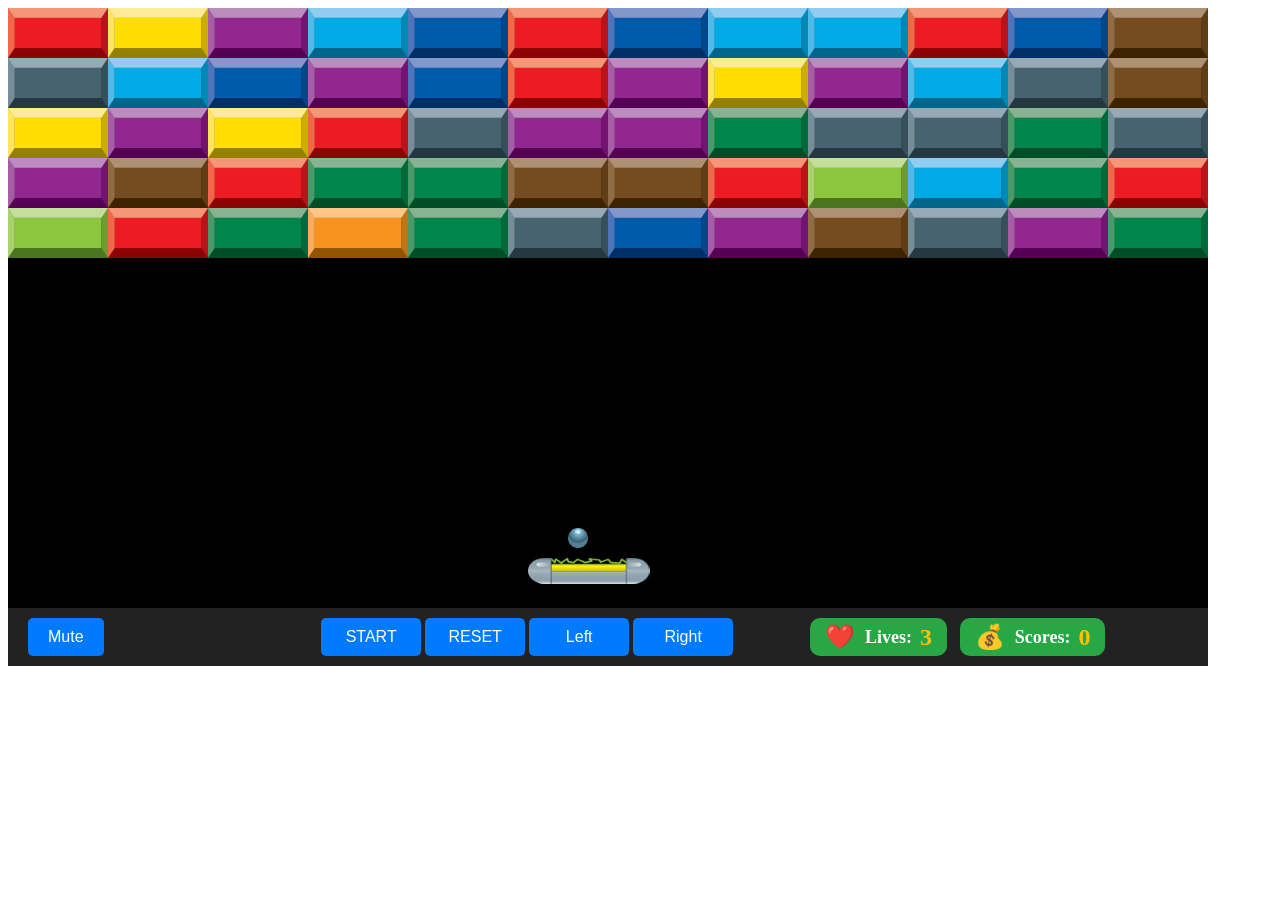
==== index.html @ 6e93868e "update UI and scorebox" ====
<!DOCTYPE html>
<html lang="en">

<head>
    <meta charset="UTF-8">
    <meta name="viewport" content="width=device-width, initial-scale=1.0">
    <link rel="stylesheet" href="style.css">
    <title>BrickBreaker</title>
</head>

<body>
    <div id="main">
        <canvas id="mycanvas" style="width: 1200px; height: 600px; background-color: black;"></canvas>
    </div>

    <div id="header">
        <button id="muteButton">Mute</button>
        <div id="buttonDiv">
            <button id="start">START</button>
            <button id="reset">RESET</button>
            <button id="moveLeft">Left</button>
            <button id="moveRight">Right</button>
        </div>
        <span id="lives-container">
            <span class="label">Lives: </span>
            <span id="lives"></span>
        </span>
        <span id="scores-container">
            <span class="label">Scores: </span>
            <span id="scores"></span>
        </span>
    </div>
    
    <audio id="backgroundMusic" src="./SoundEffects/BackgroundMusic.mp3"></audio>
    <audio id="paddleCollisionSoundEffect" src="./SoundEffects/PaddleBounce.wav"></audio>
    <audio id="brickCollisionSoundEffect" src="./SoundEffects/BrickBreak.mp3"></audio>




    <script type="module" src="script.js"></script>
    <script type="module" src="brickCoords.js"></script>
    <script type="module" src="otherSpriteCoords.js"></script>
</body>

</html>
---- style.css ----
#main {
    display: flex;
}

#buttonDiv {
    margin-left: 17vw;
}

#start, #reset, #moveLeft, #moveRight{
    width: 100px;
    padding: 10px 20px;
    font-size: 16px;
    background-color: #007BFF;
    color: white;
    border: none;
    border-radius: 5px;
    cursor: pointer;
}

#start:hover {
    background-color: #0056b3;
}


#reset:hover {
    background-color: #0056b3;
}

#header {
    display: flex;
    /* justify-content: space-between;  */
    align-items: center;
    padding: 10px 20px;
    background-color: #222; 
    color: white;
    width: 1160px;
}

#muteButton {
    padding: 10px 20px;
    font-size: 16px;
    background-color: #007BFF;
    color: white;
    border: none;
    border-radius: 5px;
    cursor: pointer;
    transition: background-color 0.3s ease;
}

#muteButton:hover {
    background-color: #0056b3;
}

#lives-container {
    margin-right: 1vw;
    margin-left: 6vw;
    display: inline-flex;
    align-items: center;
    background-color: #28a745;
    padding: 5px 15px;
    border-radius: 10px;
}

#lives-container .label {
    font-size: 18px;
    color: white;
    font-weight: bold;
    margin-right: 8px;
}

#lives {
    font-size: 24px;
    color: #ffc107;
    font-weight: bold;
}

#lives-container::before {
    content: "❤️";
    font-size: 24px;
    margin-right: 10px;
    color: #ff6f61;
}

#scores-container {
    display: inline-flex;
    align-items: center;
    background-color: #28a745;
    padding: 5px 15px;
    border-radius: 10px;
}

#scores-container .label {
    font-size: 18px;
    color: white;
    font-weight: bold;
    margin-right: 8px;
}

#scores {
    font-size: 24px;
    color: #ffc107;
    font-weight: bold;
}

#scores-container::before {
    content: "💰";
    font-size: 24px;
    margin-right: 10px;
    color: #ff6f61;
}
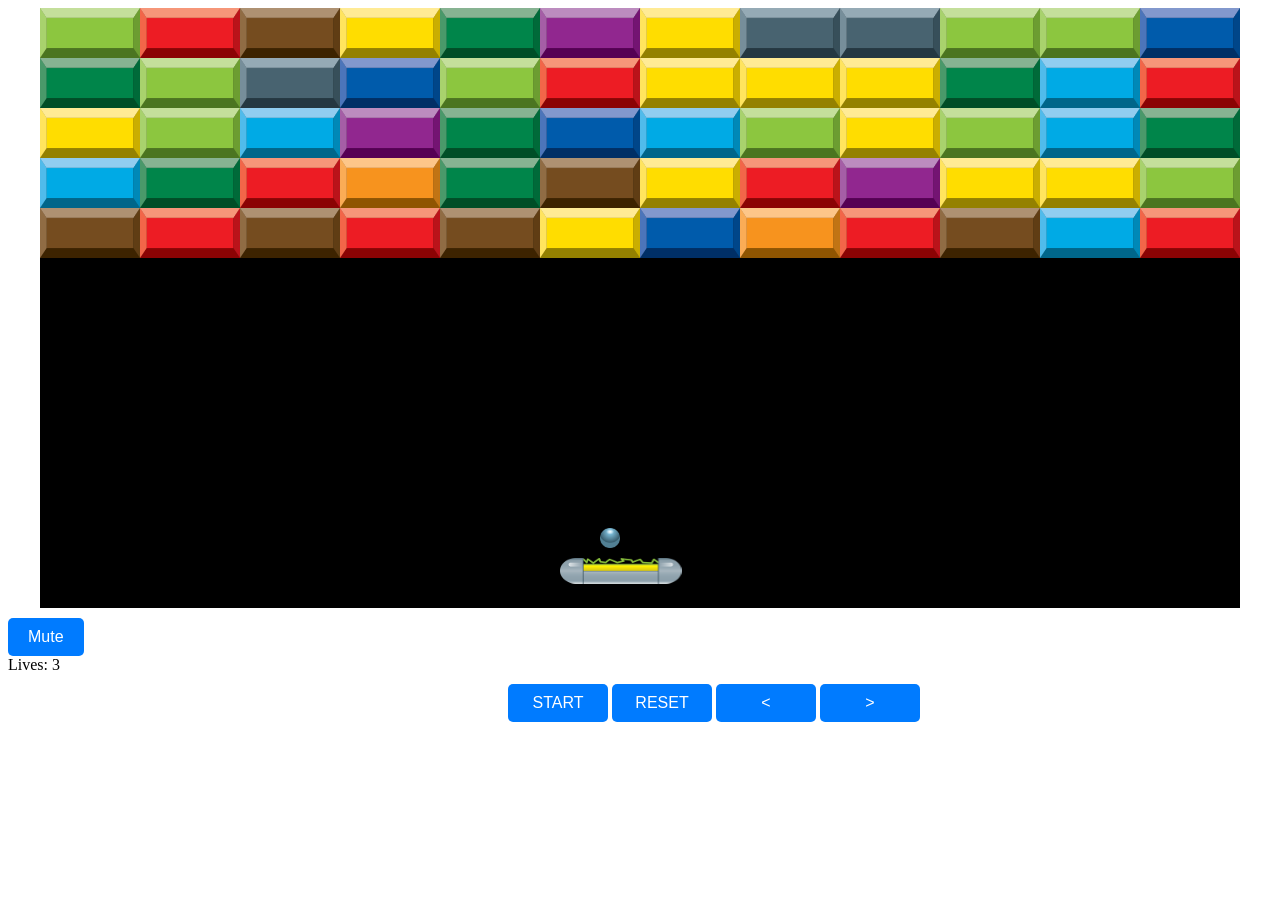
==== commit edc79824: "Creating v3 branch" ====
--- a/index.html
+++ b/index.html
@@ -5,42 +5,25 @@
     <meta charset="UTF-8">
     <meta name="viewport" content="width=device-width, initial-scale=1.0">
     <link rel="stylesheet" href="style.css">
-    <title>BrickBreaker</title>
+    <title>BrickBreaker </title>
 </head>
 
 <body>
     <div id="main">
-        <canvas id="mycanvas" style="width: 1200px; height: 600px; background-color: black;"></canvas>
+        <canvas id="mycanvas" style="width: 1200px; height: 600px;background-color: black;"></canvas>
     </div>
+    <button id="muteButton">Mute</button>
+    <span>Lives: <span id="lives"></span></span>
+    <audio id="backgroundMusic" src="./soundeffects/SoundEffects_BackgroundMusic.mp3"></audio>
+    <audio id="paddleCollisionSoundEffect" src="./soundeffects/SoundEffects_PaddleBounce.wav"></audio>
+    <audio id="brickCollisionSoundEffect" src="./soundeffects/SoundEffects_BrickBreak.mp3"></audio>
+    <div id="buttonDiv">
+        <button id="start" onclick="animate()">START</button>
+        <button id="reset" onclick="setup()">RESET</button>
+        <button id="moveLeft" onclick="movePaddleLeft()"><</button>
+        <button id="moveRight" onclick="movePaddleRight()">></button>
+    </div>
+</body>
+<script rel="text/javascript" src="script.js"></script>
 
-    <div id="header">
-        <button id="muteButton">Mute</button>
-        <div id="buttonDiv">
-            <button id="start">START</button>
-            <button id="reset">RESET</button>
-            <button id="moveLeft">Left</button>
-            <button id="moveRight">Right</button>
-        </div>
-        <span id="lives-container">
-            <span class="label">Lives: </span>
-            <span id="lives"></span>
-        </span>
-        <span id="scores-container">
-            <span class="label">Scores: </span>
-            <span id="scores"></span>
-        </span>
-    </div>
-    
-    <audio id="backgroundMusic" src="./SoundEffects/BackgroundMusic.mp3"></audio>
-    <audio id="paddleCollisionSoundEffect" src="./SoundEffects/PaddleBounce.wav"></audio>
-    <audio id="brickCollisionSoundEffect" src="./SoundEffects/BrickBreak.mp3"></audio>
-
-
-
-
-    <script type="module" src="script.js"></script>
-    <script type="module" src="brickCoords.js"></script>
-    <script type="module" src="otherSpriteCoords.js"></script>
-</body>
-
-</html>
+</html>
--- a/style.css
+++ b/style.css
@@ -1,9 +1,11 @@
 #main {
     display: flex;
+    align-items: center;
+    justify-content: center;
 }
 
 #buttonDiv {
-    margin-left: 17vw;
+    margin-left: 500px;
 }
 
 #start, #reset, #moveLeft, #moveRight{
@@ -15,6 +17,7 @@
     border: none;
     border-radius: 5px;
     cursor: pointer;
+    margin-top: 10px;
 }
 
 #start:hover {
@@ -26,16 +29,6 @@
     background-color: #0056b3;
 }
 
-#header {
-    display: flex;
-    /* justify-content: space-between;  */
-    align-items: center;
-    padding: 10px 20px;
-    background-color: #222; 
-    color: white;
-    width: 1160px;
-}
-
 #muteButton {
     padding: 10px 20px;
     font-size: 16px;
@@ -44,67 +37,11 @@
     border: none;
     border-radius: 5px;
     cursor: pointer;
+    display: block; 
+    margin-top: 10px;
     transition: background-color 0.3s ease;
 }
 
 #muteButton:hover {
     background-color: #0056b3;
 }
-
-#lives-container {
-    margin-right: 1vw;
-    margin-left: 6vw;
-    display: inline-flex;
-    align-items: center;
-    background-color: #28a745;
-    padding: 5px 15px;
-    border-radius: 10px;
-}
-
-#lives-container .label {
-    font-size: 18px;
-    color: white;
-    font-weight: bold;
-    margin-right: 8px;
-}
-
-#lives {
-    font-size: 24px;
-    color: #ffc107;
-    font-weight: bold;
-}
-
-#lives-container::before {
-    content: "❤️";
-    font-size: 24px;
-    margin-right: 10px;
-    color: #ff6f61;
-}
-
-#scores-container {
-    display: inline-flex;
-    align-items: center;
-    background-color: #28a745;
-    padding: 5px 15px;
-    border-radius: 10px;
-}
-
-#scores-container .label {
-    font-size: 18px;
-    color: white;
-    font-weight: bold;
-    margin-right: 8px;
-}
-
-#scores {
-    font-size: 24px;
-    color: #ffc107;
-    font-weight: bold;
-}
-
-#scores-container::before {
-    content: "💰";
-    font-size: 24px;
-    margin-right: 10px;
-    color: #ff6f61;
-}
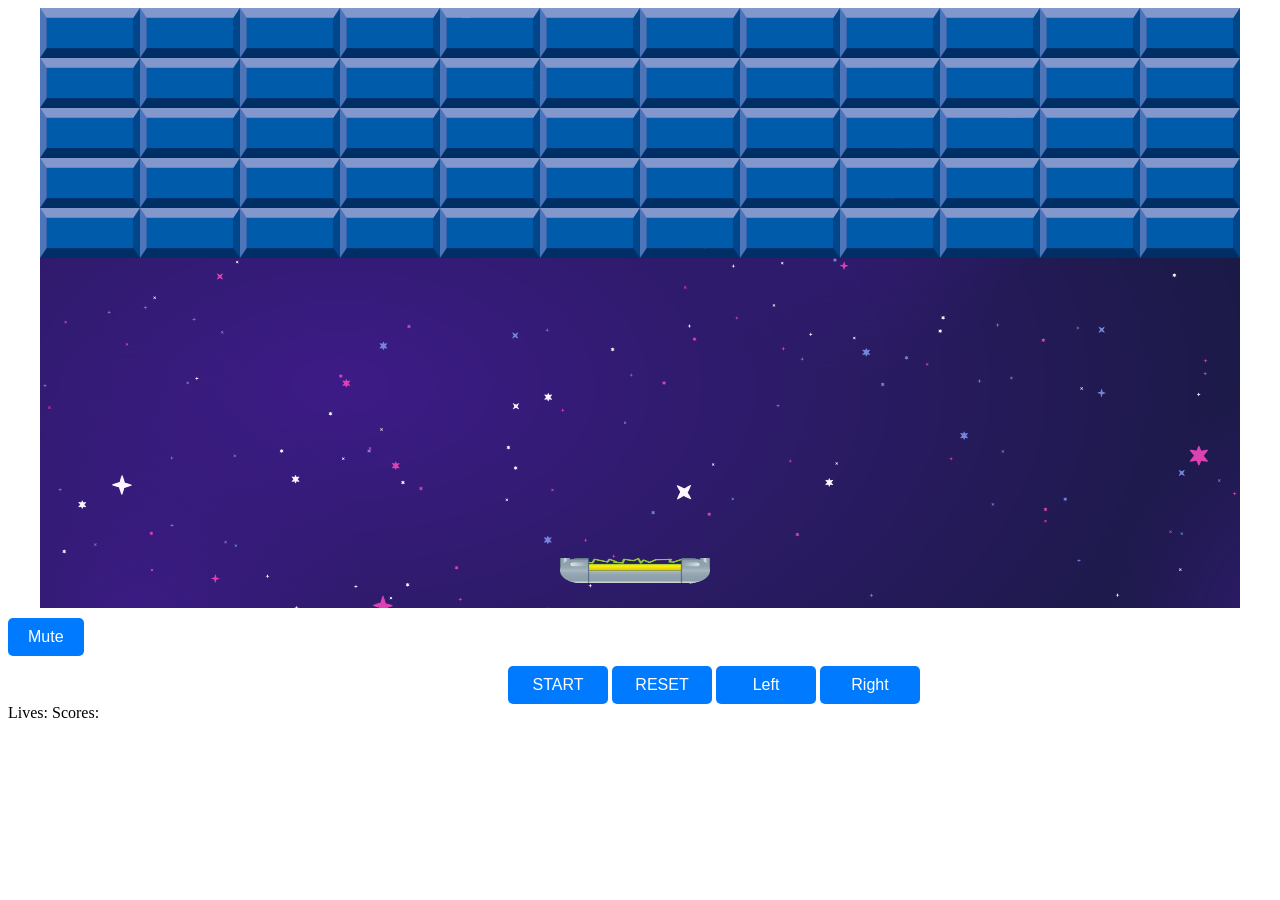
==== commit d25b2875: "updated name of html file" ====
--- a/index.html
+++ b/index.html
@@ -1,29 +1,46 @@
-<!DOCTYPE html>
-<html lang="en">
-
-<head>
-    <meta charset="UTF-8">
-    <meta name="viewport" content="width=device-width, initial-scale=1.0">
-    <link rel="stylesheet" href="style.css">
-    <title>BrickBreaker </title>
-</head>
-
-<body>
-    <div id="main">
-        <canvas id="mycanvas" style="width: 1200px; height: 600px;background-color: black;"></canvas>
-    </div>
-    <button id="muteButton">Mute</button>
-    <span>Lives: <span id="lives"></span></span>
-    <audio id="backgroundMusic" src="./soundeffects/SoundEffects_BackgroundMusic.mp3"></audio>
-    <audio id="paddleCollisionSoundEffect" src="./soundeffects/SoundEffects_PaddleBounce.wav"></audio>
-    <audio id="brickCollisionSoundEffect" src="./soundeffects/SoundEffects_BrickBreak.mp3"></audio>
-    <div id="buttonDiv">
-        <button id="start" onclick="animate()">START</button>
-        <button id="reset" onclick="setup()">RESET</button>
-        <button id="moveLeft" onclick="movePaddleLeft()"><</button>
-        <button id="moveRight" onclick="movePaddleRight()">></button>
-    </div>
-</body>
-<script rel="text/javascript" src="script.js"></script>
-
+<!DOCTYPE html>
+<html lang="en">
+
+<head>
+    <meta charset="UTF-8">
+    <meta name="viewport" content="width=device-width, initial-scale=1.0">
+    <link rel="stylesheet" href="style.css">
+    <title>BrickBreaker</title>
+</head>
+
+<body>
+    <div id="main">
+        <canvas id="myCanvas" style="width: 1200px; height: 600px; background-color: black;"></canvas>
+    </div>
+
+    <div id="header">
+        <button id="muteButton">Mute</button>
+        <div id="buttonDiv">
+            <button id="start">START</button>
+            <button id="reset">RESET</button>
+            <button id="moveLeft">Left</button>
+            <button id="moveRight">Right</button>
+        </div>
+        <span id="lives-container">
+            <span class="label">Lives: </span>
+            <span id="lives"></span>
+        </span>
+        <span id="scores-container">
+            <span class="label">Scores: </span>
+            <span id="scores"></span>
+        </span>
+    </div>
+    
+    <audio id="backgroundMusic" src="./soundEffects/SoundEffects_BackgroundMusic.mp3"></audio>
+    <audio id="paddleCollisionSoundEffect" src="./soundEffects/SoundEffects_PaddleBounce.wav"></audio>
+    <audio id="brickCollisionSoundEffect" src="./soundEffects/SoundEffects_BrickBreak.mp3"></audio>
+
+
+
+
+    <script type="module" src="v2.js"></script>
+    <script type="module" src="brickCoords.js"></script>
+    <script type="module" src="otherSpriteCoords.js"></script>
+</body>
+
 </html>
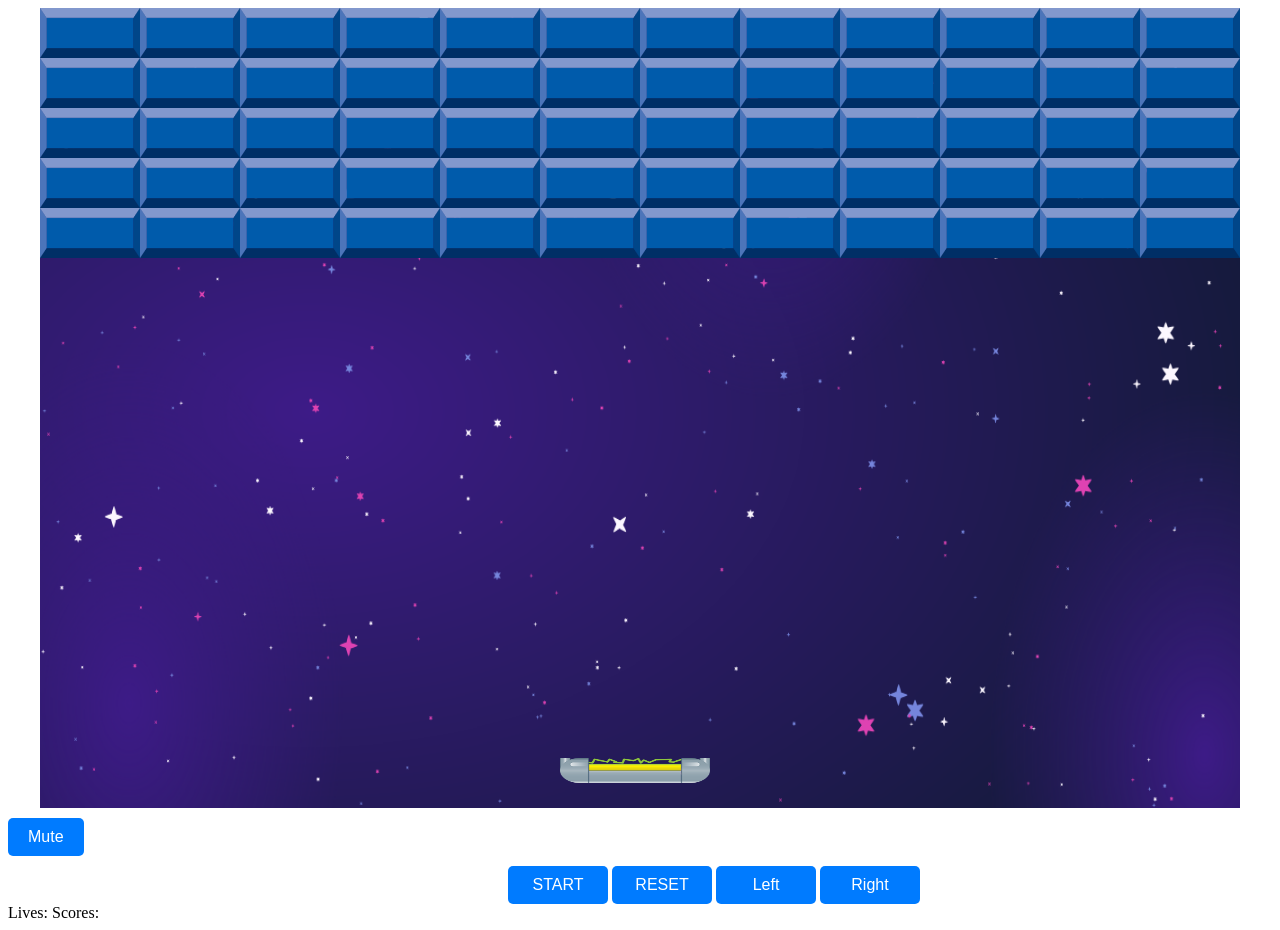
==== commit 9786eaa9: "increased canvas height and lowered player relative to new canvas height" ====
--- a/index.html
+++ b/index.html
@@ -10,7 +10,7 @@
 
 <body>
     <div id="main">
-        <canvas id="myCanvas" style="width: 1200px; height: 600px; background-color: black;"></canvas>
+        <canvas id="myCanvas" style="width: 1200px; height: 800px; background-color: black;"></canvas>
     </div>
 
     <div id="header">
@@ -38,7 +38,7 @@
 
 
 
-    <script type="module" src="v2.js"></script>
+    <script type="module" src="script.js"></script>
     <script type="module" src="brickCoords.js"></script>
     <script type="module" src="otherSpriteCoords.js"></script>
 </body>
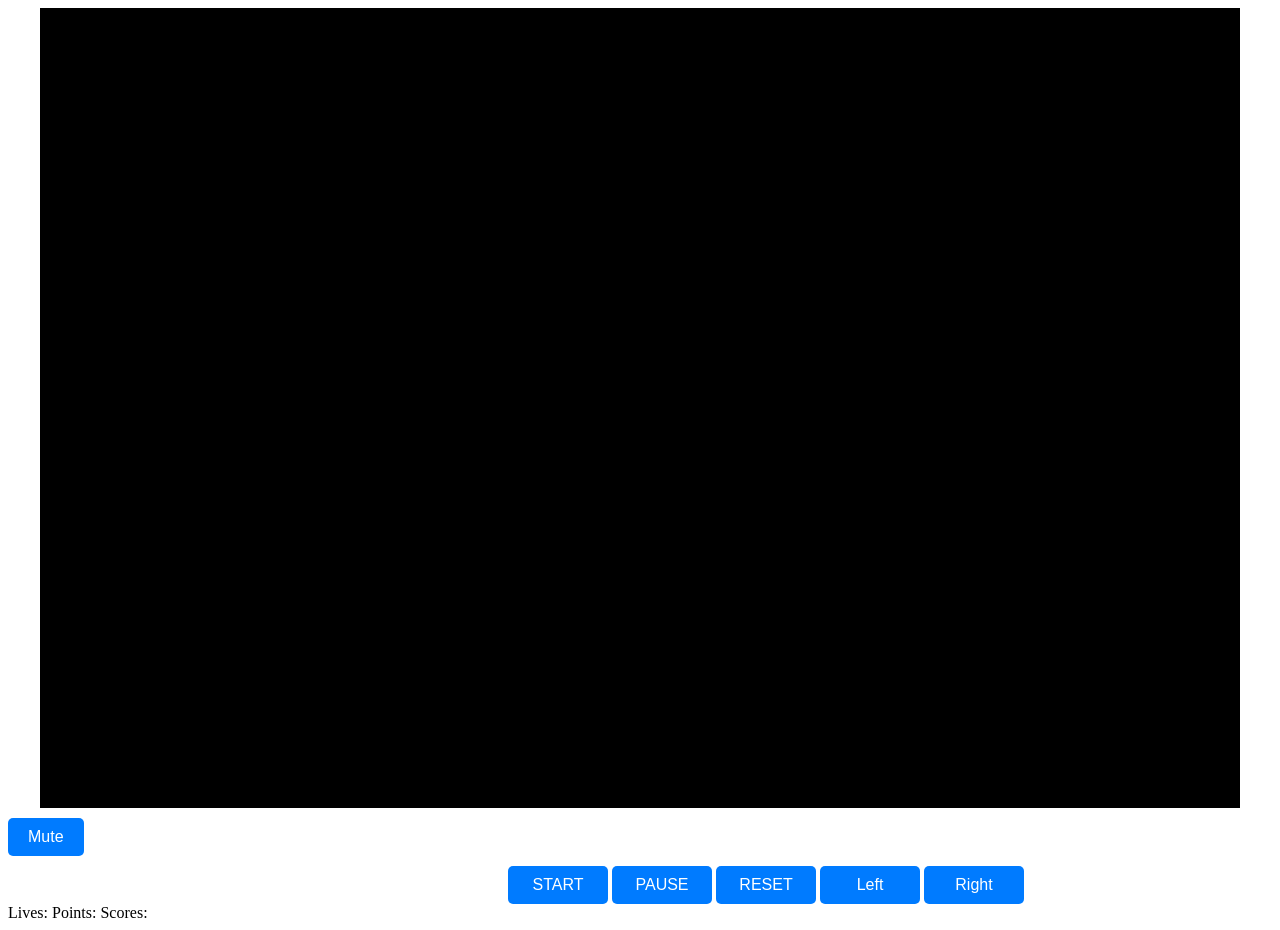
==== commit f50df224: "Update index.html" ====
--- a/index.html
+++ b/index.html
@@ -17,6 +17,7 @@
         <button id="muteButton">Mute</button>
         <div id="buttonDiv">
             <button id="start">START</button>
+            <button id="pause">PAUSE</button>
             <button id="reset">RESET</button>
             <button id="moveLeft">Left</button>
             <button id="moveRight">Right</button>
@@ -24,6 +25,10 @@
         <span id="lives-container">
             <span class="label">Lives: </span>
             <span id="lives"></span>
+        </span>
+        <span id="points-container">
+            <span class="label">Points: </span>
+            <span id="points"></span>
         </span>
         <span id="scores-container">
             <span class="label">Scores: </span>
@@ -43,4 +48,4 @@
     <script type="module" src="otherSpriteCoords.js"></script>
 </body>
 
-</html>+</html>
--- a/style.css
+++ b/style.css
@@ -8,7 +8,7 @@
     margin-left: 500px;
 }
 
-#start, #reset, #moveLeft, #moveRight{
+#start, #pause, #reset, #moveLeft, #moveRight{
     width: 100px;
     padding: 10px 20px;
     font-size: 16px;
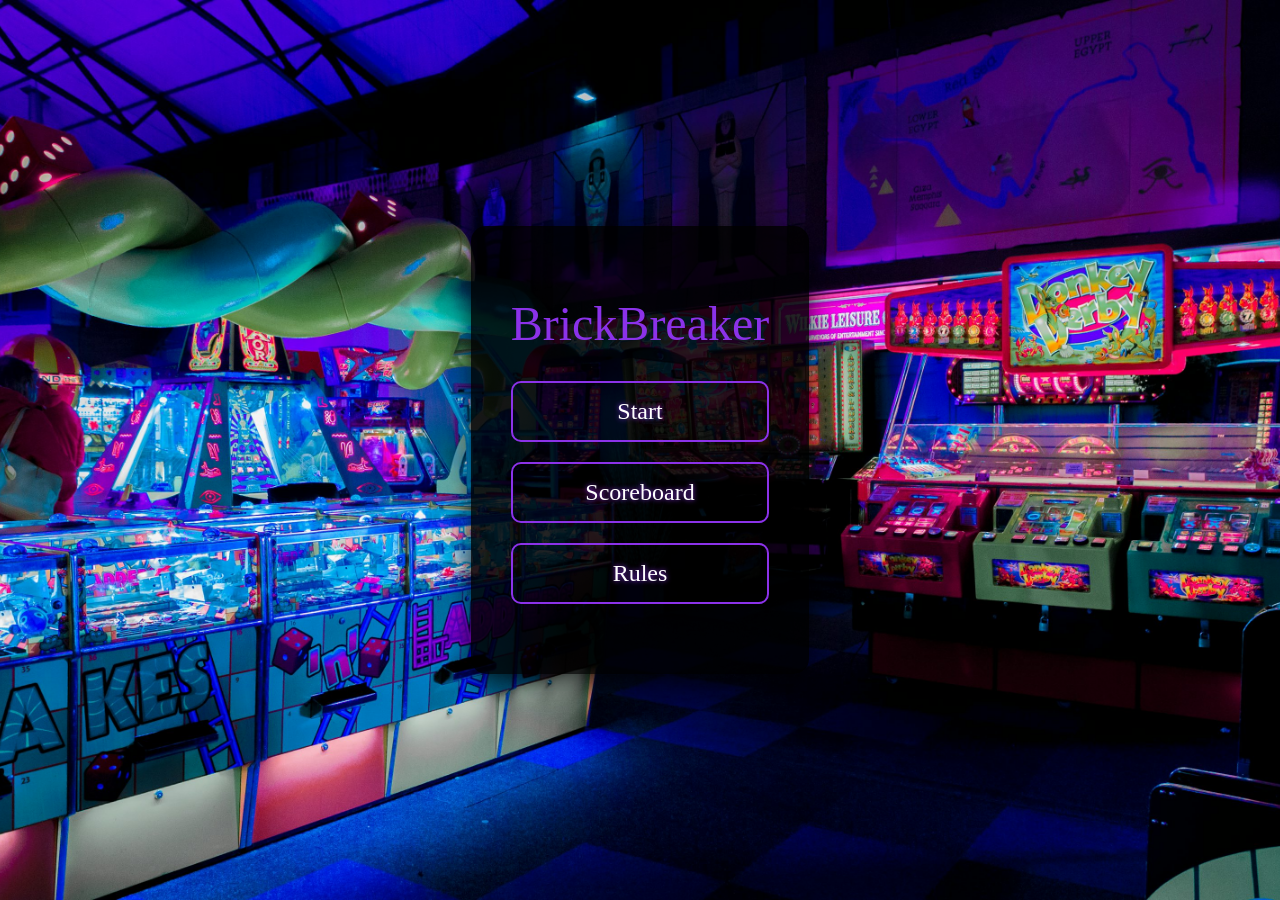
==== commit 8c1532df: "added grey bricks to level 2 and pointed index.html to the menu screen.  Menu screen start button li" ====
--- a/index.html
+++ b/index.html
@@ -1,51 +1,19 @@
 <!DOCTYPE html>
 <html lang="en">
-
 <head>
-    <meta charset="UTF-8">
-    <meta name="viewport" content="width=device-width, initial-scale=1.0">
-    <link rel="stylesheet" href="style.css">
-    <title>BrickBreaker</title>
+  <meta charset="UTF-8">
+  <meta name="viewport" content="width=device-width, initial-scale=1.0">
+  <title>BrickBreaker - Menu</title>
+  <link rel="stylesheet" href="menuScreen.css">
 </head>
-
 <body>
-    <div id="main">
-        <canvas id="myCanvas" style="width: 1200px; height: 800px; background-color: black;"></canvas>
+  <div class="menu-container">
+    <div class="menu-title">BrickBreaker</div>
+    <div class="menu-buttons">
+      <a href="/game/gameScreen.html" class="menu-button">Start</a>
+      <a href="#" class="menu-button">Scoreboard</a>
+      <a href="#" class="menu-button">Rules</a>
     </div>
-
-    <div id="header">
-        <button id="muteButton">Mute</button>
-        <div id="buttonDiv">
-            <button id="start">START</button>
-            <button id="pause">PAUSE</button>
-            <button id="reset">RESET</button>
-            <button id="moveLeft">Left</button>
-            <button id="moveRight">Right</button>
-        </div>
-        <span id="lives-container">
-            <span class="label">Lives: </span>
-            <span id="lives"></span>
-        </span>
-        <span id="points-container">
-            <span class="label">Points: </span>
-            <span id="points"></span>
-        </span>
-        <span id="scores-container">
-            <span class="label">Scores: </span>
-            <span id="scores"></span>
-        </span>
-    </div>
-    
-    <audio id="backgroundMusic" src="./soundEffects/SoundEffects_BackgroundMusic.mp3"></audio>
-    <audio id="paddleCollisionSoundEffect" src="./soundEffects/SoundEffects_PaddleBounce.wav"></audio>
-    <audio id="brickCollisionSoundEffect" src="./soundEffects/SoundEffects_BrickBreak.mp3"></audio>
-
-
-
-
-    <script type="module" src="script.js"></script>
-    <script type="module" src="brickCoords.js"></script>
-    <script type="module" src="otherSpriteCoords.js"></script>
+  </div>
 </body>
-
 </html>
--- a/menuScreen.css
+++ b/menuScreen.css
@@ -0,0 +1,53 @@
+* {
+    margin: 0;
+    padding: 0;
+    box-sizing: border-box;
+}
+
+body {
+    height: 100vh;
+    display: flex;
+    justify-content: center;
+    align-items: center;
+    background: url('arcade_background.jpeg') no-repeat center center/cover;
+    font-family: 'Press Start 2P';
+    color: white;
+}
+
+.menu-container {
+    text-align: center;
+    background: rgba(0, 0, 0, 0.85);
+    padding: 70px 40px;
+    border-radius: 15px;
+    box-shadow: 0 10px 30px rgba(0, 0, 0, 0.8);
+}
+
+.menu-title {
+    font-size: 3.0rem;
+    color: #8b32e9;
+    margin-bottom: 30px;
+}
+
+.menu-buttons {
+    display: flex;
+    flex-direction: column;
+    gap: 20px;
+}
+
+.menu-button {
+    text-decoration: none;
+    font-size: 1.5rem;
+    color: #fff;
+    padding: 15px 20px;
+    border: 2px solid #8b32e9;
+    border-radius: 10px;
+    background: transparent;
+    transition: all 0.3s ease;
+    text-shadow: 0 0 5px #8b32e9;
+}
+
+.menu-button:hover {
+    background: #8b32e9;
+    color: black;
+    text-shadow: none;
+}
